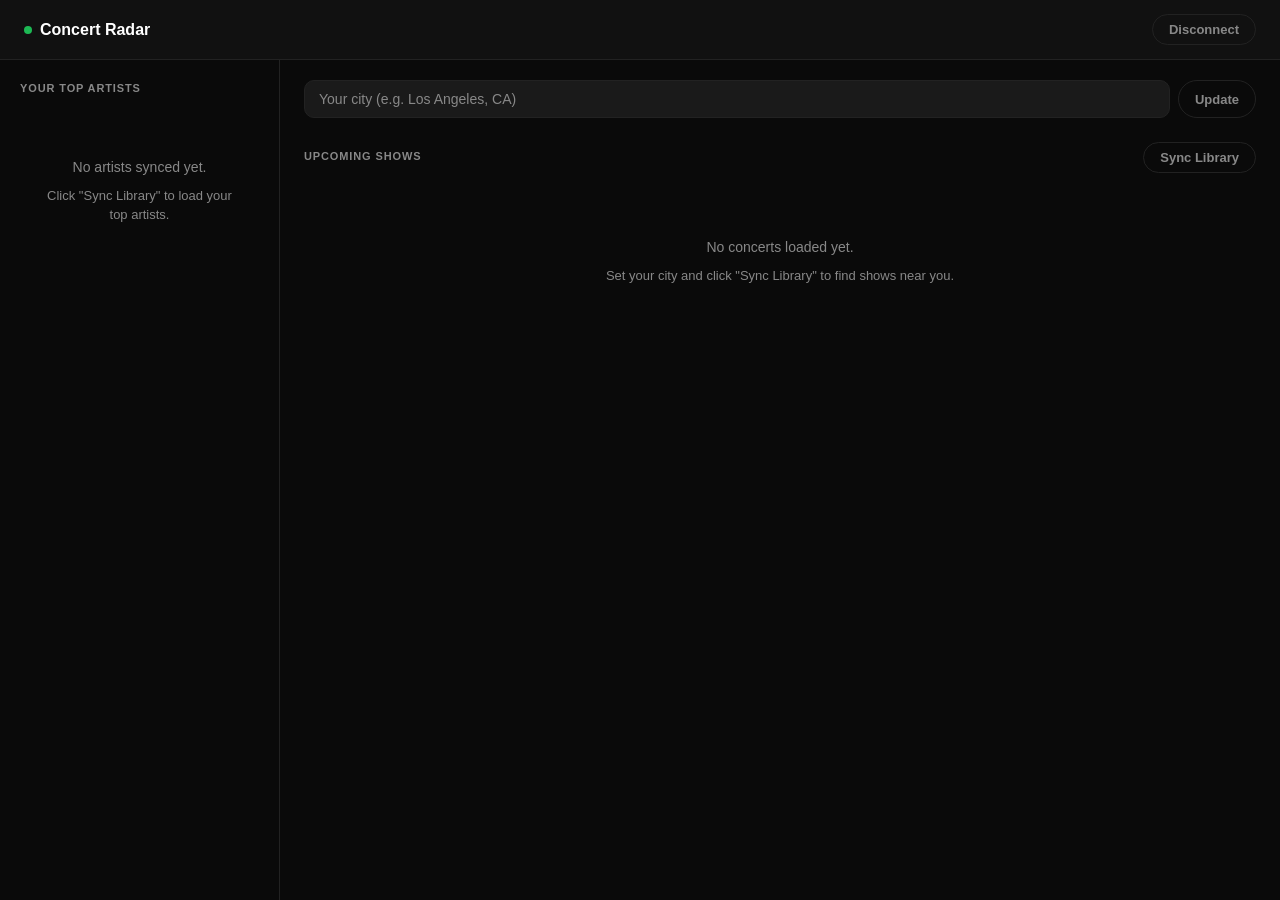
==== frontend/dashboard.html @ 44322c9a "initial commit - concert radar v1" ====
<!DOCTYPE html>
<html lang="en">
<head>
  <meta charset="UTF-8" />
  <meta name="viewport" content="width=device-width, initial-scale=1.0" />
  <title>Concert Radar</title>
  <link rel="stylesheet" href="style.css" />
</head>
<body>

  <header class="header">
    <div class="header-logo">
      <span class="dot"></span>
      Concert Radar
    </div>
    <div class="header-user">
      <img id="header-avatar" class="header-avatar hidden" src="" alt="" />
      <span id="header-name" class="header-name"></span>
      <button class="btn btn-ghost btn-sm" id="logout-btn">Disconnect</button>
    </div>
  </header>

  <div class="layout">

    <!-- Sidebar: top artists + D3 affinity chart -->
    <aside class="sidebar">
      <div class="section-title">Your Top Artists</div>
      <div id="artists-container">
        <div class="empty-state">
          <p>No artists synced yet.</p>
          <p>Click "Sync Library" to load your top artists.</p>
        </div>
      </div>
    </aside>

    <!-- Main: city input + concert feed -->
    <main class="main">

      <div class="city-bar">
        <input id="city-input" class="input" type="text" placeholder="Your city (e.g. Los Angeles, CA)" />
        <button class="btn btn-ghost btn-sm" id="city-btn">Update</button>
      </div>

      <div style="display:flex; align-items:center; justify-content:space-between; margin-bottom:16px;">
        <div>
          <div class="section-title" style="margin-bottom:0">Upcoming Shows</div>
          <div id="last-updated" class="text-muted" style="font-size:12px;margin-top:2px;"></div>
        </div>
        <button class="btn btn-ghost btn-sm" id="sync-btn">Sync Library</button>
      </div>

      <div class="filter-bar hidden" id="filter-bar">
        <span class="filter-label">Filter:</span>
        <select class="filter-select" id="filter-date">
          <option value="">Any date</option>
          <option value="7">Next 7 days</option>
          <option value="30">Next 30 days</option>
          <option value="90">Next 3 months</option>
        </select>
        <select class="filter-select" id="filter-radius">
          <option value="50">Within 50 mi</option>
          <option value="25">Within 25 mi</option>
          <option value="100">Within 100 mi</option>
        </select>
      </div>

      <div id="feed-container">
        <div class="empty-state">
          <p>No concerts loaded yet.</p>
          <p id="feed-hint">Set your city and click "Sync Library" to find shows near you.</p>
        </div>
      </div>

    </main>
  </div>

  <script src="https://cdn.jsdelivr.net/npm/d3@7/dist/d3.min.js"></script>
  <script src="js/api.js"></script>
  <script src="js/auth.js"></script>
  <script src="js/charts.js"></script>
  <script>
    document.addEventListener('DOMContentLoaded', async () => {
      const user = await requireAuth();
      if (!user) return;

      // Populate header
      document.getElementById('header-name').textContent = user.display_name || user.email || '';
      if (user.avatar_url) {
        const avatar = document.getElementById('header-avatar');
        avatar.src = user.avatar_url;
        avatar.classList.remove('hidden');
      }

      if (user.city) {
        document.getElementById('city-input').value = user.city;
      }

      document.getElementById('logout-btn').addEventListener('click', logout);

      const cityBtn = document.getElementById('city-btn');
      cityBtn.addEventListener('click', async () => {
        const city = document.getElementById('city-input').value.trim();
        if (!city) return;
        cityBtn.textContent = 'Saving…';
        cityBtn.disabled = true;
        try {
          await apiFetch('/user/city', { method: 'POST', body: JSON.stringify({ city }) });
          await loadConcerts();
        } catch (err) {
          alert(`Could not save city: ${err.message}`);
        } finally {
          cityBtn.textContent = 'Update';
          cityBtn.disabled = false;
        }
      });

      // Load previously synced artists + concerts
      try {
        const existing = await apiFetch('/artists');
        if (existing.synced > 0) {
          renderArtists(existing.artists);
          loadConcerts();
        }
      } catch (_) {}

      // Sync Library
      const syncBtn = document.getElementById('sync-btn');
      syncBtn.addEventListener('click', async () => {
        syncBtn.textContent = 'Syncing…';
        syncBtn.disabled = true;
        try {
          const result = await apiFetch('/artists/sync', { method: 'POST' });
          renderArtists(result.artists);
          await loadConcerts();
        } catch (err) {
          alert(`Sync failed: ${err.message}`);
        } finally {
          syncBtn.textContent = 'Sync Library';
          syncBtn.disabled = false;
        }
      });
    });

    async function loadConcerts() {
      const feed = document.getElementById('feed-container');
      feed.innerHTML = '<div class="empty-state"><p class="skeleton" style="width:60%;height:14px;margin:0 auto"></p></div>';
      try {
        const data = await apiFetch('/concerts');
        renderConcerts(data.concerts);
        const ts = document.getElementById('last-updated');
        ts.textContent = data.total
          ? `${data.total} show${data.total === 1 ? '' : 's'} · updated just now`
          : '';
      } catch (err) {
        feed.innerHTML = `<div class="empty-state"><p class="text-error">${err.message}</p></div>`;
      }
    }

    function renderArtists(artists) {
      createAffinityChart('#artists-container', artists);
    }

    function renderConcerts(concerts) {
      const feed = document.getElementById('feed-container');
      if (!concerts.length) {
        feed.innerHTML = '<div class="empty-state"><p>No upcoming shows found in your area.</p><p>Try a different city or sync your library again.</p></div>';
        return;
      }

      document.getElementById('filter-bar').classList.remove('hidden');
      feed.innerHTML = '';

      concerts.forEach(c => {
        const a = document.createElement('a');
        a.href = c.ticket_url || '#';
        a.target = '_blank';
        a.rel = 'noopener noreferrer';

        const card = document.createElement('div');
        card.className = 'card';

        const img = document.createElement('img');
        img.className = 'card-artist-img';
        img.src = c.artist_image_url || '';
        img.alt = c.artist_name;
        img.onerror = () => { img.style.display = 'none'; };

        const body = document.createElement('div');
        body.className = 'card-body';

        const top = document.createElement('div');
        top.className = 'card-top';
        const artistSpan = document.createElement('span');
        artistSpan.className = 'card-artist';
        artistSpan.textContent = c.artist_name;
        const badge = document.createElement('span');
        badge.className = 'badge';
        badge.textContent = `${Math.round(c.affinity_score)} affinity`;
        top.append(artistSpan, badge);

        const eventDiv = document.createElement('div');
        eventDiv.className = 'card-event';
        eventDiv.textContent = c.event_name;

        const venueDiv = document.createElement('div');
        venueDiv.className = 'card-venue';
        venueDiv.textContent = [c.venue_name, c.venue_city].filter(Boolean).join(' · ');

        const footer = document.createElement('div');
        footer.className = 'card-footer';
        const dateSpan = document.createElement('span');
        dateSpan.className = 'card-date';
        dateSpan.textContent = c.event_date
          ? new Date(c.event_date).toLocaleDateString('en-US', { month: 'short', day: 'numeric', year: 'numeric' })
          : '';
        const priceSpan = document.createElement('span');
        priceSpan.className = 'card-price';
        if (c.price_min != null) {
          priceSpan.textContent = c.price_max && c.price_max !== c.price_min
            ? `$${Math.round(c.price_min)}–$${Math.round(c.price_max)}`
            : `From $${Math.round(c.price_min)}`;
        }
        footer.append(dateSpan, priceSpan);

        body.append(top, eventDiv, venueDiv, footer);
        card.append(img, body);
        a.appendChild(card);
        feed.appendChild(a);
      });
    }
  </script>

</body>
</html>
---- frontend/style.css ----
*, *::before, *::after { box-sizing: border-box; margin: 0; padding: 0; }

:root {
  --bg:        #0a0a0a;
  --surface:   #111;
  --surface-2: #1a1a1a;
  --border:    #222;
  --accent:    #1db954;
  --accent-hover: #1ed760;
  --text:      #fff;
  --muted:     #888;
  --error:     #e05461;
  --radius:    10px;
}

body {
  font-family: -apple-system, BlinkMacSystemFont, "Segoe UI", Helvetica, sans-serif;
  background: var(--bg);
  color: var(--text);
  font-size: 14px;
  line-height: 1.5;
  min-height: 100vh;
}

a { color: inherit; text-decoration: none; }

/* ── Buttons ──────────────────────────────────────────────────── */

.btn {
  display: inline-flex;
  align-items: center;
  gap: 8px;
  padding: 11px 22px;
  border-radius: 500px;
  border: none;
  font-size: 14px;
  font-weight: 600;
  cursor: pointer;
  transition: background 0.15s, color 0.15s, border-color 0.15s;
  white-space: nowrap;
}

.btn-primary {
  background: var(--accent);
  color: #000;
}
.btn-primary:hover { background: var(--accent-hover); }

.btn-ghost {
  background: transparent;
  color: var(--muted);
  border: 1px solid var(--border);
}
.btn-ghost:hover { color: var(--text); border-color: #444; }

.btn-sm { padding: 7px 16px; font-size: 13px; }

/* ── Inputs ───────────────────────────────────────────────────── */

.input {
  background: var(--surface-2);
  border: 1px solid var(--border);
  border-radius: var(--radius);
  color: var(--text);
  font-size: 14px;
  padding: 10px 14px;
  outline: none;
  transition: border-color 0.15s;
  width: 100%;
}
.input:focus { border-color: #444; }
.input::placeholder { color: var(--muted); }

/* ── Header ───────────────────────────────────────────────────── */

.header {
  display: flex;
  align-items: center;
  justify-content: space-between;
  padding: 0 24px;
  height: 60px;
  border-bottom: 1px solid var(--border);
  background: var(--surface);
  position: sticky;
  top: 0;
  z-index: 10;
}

.header-logo {
  font-size: 16px;
  font-weight: 700;
  display: flex;
  align-items: center;
  gap: 8px;
}

.header-logo .dot {
  width: 8px;
  height: 8px;
  background: var(--accent);
  border-radius: 50%;
}

.header-user {
  display: flex;
  align-items: center;
  gap: 12px;
}

.header-avatar {
  width: 32px;
  height: 32px;
  border-radius: 50%;
  object-fit: cover;
  background: var(--border);
}

.header-name { font-size: 13px; color: var(--muted); }

/* ── Layout ───────────────────────────────────────────────────── */

.layout {
  display: grid;
  grid-template-columns: 280px 1fr;
  gap: 0;
  min-height: calc(100vh - 60px);
}

.sidebar {
  border-right: 1px solid var(--border);
  padding: 20px;
  overflow-y: auto;
}

.main {
  padding: 20px 24px;
  overflow-y: auto;
}

/* ── Section titles ───────────────────────────────────────────── */

.section-title {
  font-size: 11px;
  font-weight: 600;
  letter-spacing: 0.08em;
  text-transform: uppercase;
  color: var(--muted);
  margin-bottom: 12px;
}

/* ── City bar ─────────────────────────────────────────────────── */

.city-bar {
  display: flex;
  gap: 8px;
  margin-bottom: 24px;
}

.city-bar .input { flex: 1; }

/* ── Concert card ─────────────────────────────────────────────── */

.card {
  background: var(--surface);
  border: 1px solid var(--border);
  border-radius: var(--radius);
  padding: 16px;
  display: flex;
  gap: 14px;
  transition: border-color 0.15s;
}
.card:hover { border-color: #333; }
.card + .card { margin-top: 10px; }

.card-artist-img {
  width: 56px;
  height: 56px;
  border-radius: 50%;
  object-fit: cover;
  flex-shrink: 0;
  background: var(--surface-2);
}

.card-body { flex: 1; min-width: 0; }

.card-top {
  display: flex;
  align-items: center;
  gap: 8px;
  margin-bottom: 4px;
}

.card-artist { font-weight: 600; font-size: 15px; }

.badge {
  font-size: 11px;
  font-weight: 700;
  background: rgba(29, 185, 84, 0.15);
  color: var(--accent);
  border: 1px solid rgba(29, 185, 84, 0.25);
  border-radius: 500px;
  padding: 2px 8px;
  white-space: nowrap;
}

.card-event { font-size: 13px; color: var(--muted); margin-bottom: 2px; overflow: hidden; text-overflow: ellipsis; white-space: nowrap; }
.card-venue { font-size: 13px; color: var(--muted); }

.card-footer {
  display: flex;
  align-items: center;
  justify-content: space-between;
  margin-top: 10px;
}

.card-date  { font-size: 13px; font-weight: 600; }
.card-price { font-size: 13px; color: var(--muted); }

/* ── Filter bar ───────────────────────────────────────────────── */

.filter-bar {
  display: flex;
  gap: 8px;
  flex-wrap: wrap;
  margin-bottom: 20px;
  align-items: center;
}

.filter-select {
  background: var(--surface);
  border: 1px solid var(--border);
  color: var(--text);
  border-radius: 500px;
  font-size: 13px;
  padding: 6px 12px;
  cursor: pointer;
  outline: none;
}
.filter-select:focus { border-color: #444; }

.filter-label {
  font-size: 12px;
  color: var(--muted);
  margin-left: 4px;
}

/* ── Sidebar artist row ───────────────────────────────────────── */

.artist-row {
  display: flex;
  align-items: center;
  gap: 10px;
  padding: 8px 0;
  border-bottom: 1px solid var(--border);
}
.artist-row:last-child { border-bottom: none; }

.artist-row-img {
  width: 36px;
  height: 36px;
  border-radius: 50%;
  object-fit: cover;
  background: var(--surface-2);
  flex-shrink: 0;
}

.artist-row-info { flex: 1; min-width: 0; }
.artist-row-name { font-size: 13px; font-weight: 500; overflow: hidden; text-overflow: ellipsis; white-space: nowrap; }
.artist-row-score { font-size: 11px; color: var(--muted); }

.artist-row.has-show .artist-row-name { color: var(--accent); }

/* ── Empty / loading states ───────────────────────────────────── */

.empty-state {
  text-align: center;
  padding: 48px 24px;
  color: var(--muted);
}
.empty-state p + p { margin-top: 8px; font-size: 13px; }

.skeleton {
  background: linear-gradient(90deg, var(--surface) 25%, var(--surface-2) 50%, var(--surface) 75%);
  background-size: 200% 100%;
  animation: shimmer 1.4s infinite;
  border-radius: 6px;
}
@keyframes shimmer { to { background-position: -200% 0; } }

/* ── Utilities ────────────────────────────────────────────────── */

.hidden  { display: none !important; }
.mt-4    { margin-top: 4px; }
.mt-8    { margin-top: 8px; }
.mt-16   { margin-top: 16px; }
.text-muted { color: var(--muted); }
.text-accent { color: var(--accent); }
.text-error  { color: var(--error); }

/* ── Landing page ─────────────────────────────────────────────── */

.landing {
  display: flex;
  align-items: center;
  justify-content: center;
  min-height: 100vh;
  padding: 24px;
}

.landing-card {
  background: var(--surface);
  border: 1px solid var(--border);
  border-radius: 16px;
  padding: 56px 48px;
  max-width: 480px;
  width: 100%;
  text-align: center;
}

.landing-logo {
  font-size: 13px;
  font-weight: 700;
  letter-spacing: 0.1em;
  text-transform: uppercase;
  color: var(--accent);
  margin-bottom: 24px;
  display: flex;
  align-items: center;
  justify-content: center;
  gap: 6px;
}

.landing-logo svg { width: 16px; height: 16px; }

.landing-headline {
  font-size: 2rem;
  font-weight: 700;
  line-height: 1.2;
  margin-bottom: 12px;
}

.landing-sub {
  color: var(--muted);
  font-size: 15px;
  margin-bottom: 36px;
  line-height: 1.6;
}

.how-it-works {
  display: grid;
  grid-template-columns: 1fr 1fr;
  gap: 12px;
  margin-bottom: 36px;
  text-align: left;
}

.step {
  background: var(--surface-2);
  border: 1px solid var(--border);
  border-radius: var(--radius);
  padding: 12px 14px;
}

.step-num {
  font-size: 11px;
  font-weight: 700;
  color: var(--accent);
  margin-bottom: 4px;
}

.step-text { font-size: 12px; color: var(--muted); line-height: 1.4; }

@media (max-width: 520px) {
  .landing-card { padding: 36px 24px; }
  .landing-headline { font-size: 1.6rem; }
  .how-it-works { grid-template-columns: 1fr; }
  .layout { grid-template-columns: 1fr; }
  .sidebar { border-right: none; border-bottom: 1px solid var(--border); }
}
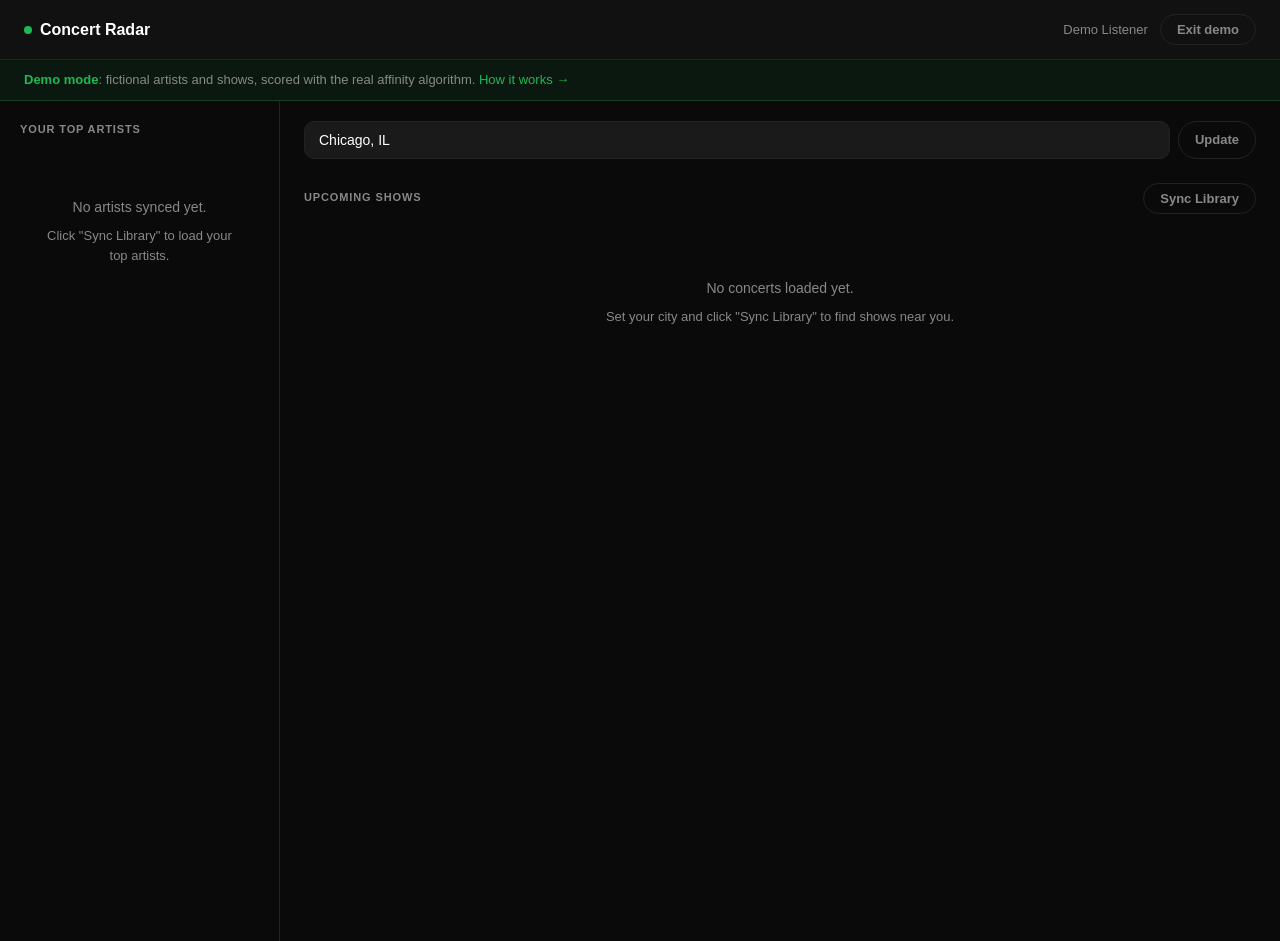
==== commit f03f57a4: "feat(frontend): add no-login demo mode and make site subpath-safe - demo.js serves fictional artists" ====
--- a/frontend/dashboard.html
+++ b/frontend/dashboard.html
@@ -20,6 +20,11 @@
     </div>
   </header>
 
+  <div id="demo-banner" class="demo-banner hidden">
+    <strong>Demo mode</strong>: fictional artists and shows, scored with the real affinity algorithm.
+    <a href="https://github.com/ShawnJoshua03/concert-radar">How it works →</a>
+  </div>
+
   <div class="layout">
 
     <!-- Sidebar: top artists + D3 affinity chart -->
@@ -57,11 +62,6 @@
           <option value="30">Next 30 days</option>
           <option value="90">Next 3 months</option>
         </select>
-        <select class="filter-select" id="filter-radius">
-          <option value="50">Within 50 mi</option>
-          <option value="25">Within 25 mi</option>
-          <option value="100">Within 100 mi</option>
-        </select>
       </div>
 
       <div id="feed-container">
@@ -74,7 +74,8 @@
     </main>
   </div>
 
-  <script src="https://cdn.jsdelivr.net/npm/d3@7/dist/d3.min.js"></script>
+  <script src="https://cdn.jsdelivr.net/npm/d3@7.9.0/dist/d3.min.js"></script>
+  <script src="js/demo.js"></script>
   <script src="js/api.js"></script>
   <script src="js/auth.js"></script>
   <script src="js/charts.js"></script>
@@ -83,6 +84,8 @@
       const user = await requireAuth();
       if (!user) return;
 
+      if (DEMO_MODE) document.getElementById('demo-banner').classList.remove('hidden');
+
       // Populate header
       document.getElementById('header-name').textContent = user.display_name || user.email || '';
       if (user.avatar_url) {
@@ -96,6 +99,9 @@
       }
 
       document.getElementById('logout-btn').addEventListener('click', logout);
+      if (DEMO_MODE) document.getElementById('logout-btn').textContent = 'Exit demo';
+
+      document.getElementById('filter-date').addEventListener('change', () => renderConcerts(allConcerts));
 
       const cityBtn = document.getElementById('city-btn');
       cityBtn.addEventListener('click', async () => {
@@ -141,18 +147,29 @@
       });
     });
 
+    let allConcerts = [];
+
+    function applyDateFilter(concerts) {
+      const days = Number(document.getElementById('filter-date').value);
+      if (!days) return concerts;
+      const cutoff = Date.now() + days * 24 * 60 * 60 * 1000;
+      return concerts.filter(c => c.event_date && new Date(c.event_date).getTime() <= cutoff);
+    }
+
     async function loadConcerts() {
       const feed = document.getElementById('feed-container');
       feed.innerHTML = '<div class="empty-state"><p class="skeleton" style="width:60%;height:14px;margin:0 auto"></p></div>';
       try {
         const data = await apiFetch('/concerts');
-        renderConcerts(data.concerts);
+        allConcerts = data.concerts;
+        renderConcerts(allConcerts);
         const ts = document.getElementById('last-updated');
         ts.textContent = data.total
           ? `${data.total} show${data.total === 1 ? '' : 's'} · updated just now`
           : '';
       } catch (err) {
-        feed.innerHTML = `<div class="empty-state"><p class="text-error">${err.message}</p></div>`;
+        feed.innerHTML = '<div class="empty-state"><p class="text-error"></p></div>';
+        feed.querySelector('.text-error').textContent = err.message;
       }
     }
 
@@ -160,73 +177,127 @@
       createAffinityChart('#artists-container', artists);
     }
 
-    function renderConcerts(concerts) {
+    function renderConcerts(allShows) {
       const feed = document.getElementById('feed-container');
-      if (!concerts.length) {
+      if (!allShows.length) {
         feed.innerHTML = '<div class="empty-state"><p>No upcoming shows found in your area.</p><p>Try a different city or sync your library again.</p></div>';
         return;
       }
 
       document.getElementById('filter-bar').classList.remove('hidden');
+      const concerts = applyDateFilter(allShows);
+      if (!concerts.length) {
+        feed.innerHTML = '<div class="empty-state"><p>No shows in that date range.</p><p>Try a wider window.</p></div>';
+        return;
+      }
       feed.innerHTML = '';
 
+      const grid = document.createElement('div');
+      grid.className = 'concert-feed-grid';
+
+      const NS   = 'http://www.w3.org/2000/svg';
+      const R    = 18;
+      const CIRC = 2 * Math.PI * R;
+
       concerts.forEach(c => {
-        const a = document.createElement('a');
-        a.href = c.ticket_url || '#';
-        a.target = '_blank';
-        a.rel = 'noopener noreferrer';
-
-        const card = document.createElement('div');
-        card.className = 'card';
-
-        const img = document.createElement('img');
-        img.className = 'card-artist-img';
-        img.src = c.artist_image_url || '';
-        img.alt = c.artist_name;
-        img.onerror = () => { img.style.display = 'none'; };
-
-        const body = document.createElement('div');
-        body.className = 'card-body';
-
-        const top = document.createElement('div');
-        top.className = 'card-top';
-        const artistSpan = document.createElement('span');
-        artistSpan.className = 'card-artist';
-        artistSpan.textContent = c.artist_name;
-        const badge = document.createElement('span');
-        badge.className = 'badge';
-        badge.textContent = `${Math.round(c.affinity_score)} affinity`;
-        top.append(artistSpan, badge);
-
-        const eventDiv = document.createElement('div');
-        eventDiv.className = 'card-event';
-        eventDiv.textContent = c.event_name;
-
-        const venueDiv = document.createElement('div');
-        venueDiv.className = 'card-venue';
-        venueDiv.textContent = [c.venue_name, c.venue_city].filter(Boolean).join(' · ');
+        const arcLen = (Math.min(c.affinity_score, 100) / 100) * CIRC;
+
+        // ── Card link wrapper ───────────────────────────────────────
+        const link = document.createElement('a');
+        link.className = 'concert-card';
+        if (c.ticket_url) {
+          link.href   = c.ticket_url;
+          link.target = '_blank';
+          link.rel    = 'noopener noreferrer';
+        }
+
+        // ── Backdrop: photo + gradient overlay + affinity ring ──────
+        const backdrop = document.createElement('div');
+        backdrop.className = 'concert-card-backdrop';
+
+        if (c.artist_image_url) {
+          const img = document.createElement('img');
+          img.className = 'concert-card-img';
+          img.src       = c.artist_image_url;
+          img.alt       = c.artist_name;
+          img.onerror   = () => { img.style.display = 'none'; };
+          backdrop.appendChild(img);
+        }
+
+        // SVG arc — created via createElementNS for correct SVG namespace
+        const affDiv = document.createElement('div');
+        affDiv.className = 'concert-card-affinity';
+
+        const svg = document.createElementNS(NS, 'svg');
+        svg.setAttribute('viewBox', '0 0 44 44');
+        svg.setAttribute('class', 'affinity-ring');
+
+        const bgCircle = document.createElementNS(NS, 'circle');
+        bgCircle.setAttribute('cx', '22');
+        bgCircle.setAttribute('cy', '22');
+        bgCircle.setAttribute('r', R);
+        bgCircle.setAttribute('class', 'affinity-ring-bg');
+
+        const fillCircle = document.createElementNS(NS, 'circle');
+        fillCircle.setAttribute('cx', '22');
+        fillCircle.setAttribute('cy', '22');
+        fillCircle.setAttribute('r', R);
+        fillCircle.setAttribute('class', 'affinity-ring-fill');
+        fillCircle.style.strokeDasharray = `0 ${CIRC.toFixed(1)}`;
+
+        const ringLabel = document.createElement('div');
+        ringLabel.className = 'affinity-ring-label';
+        ringLabel.textContent = Math.round(c.affinity_score);
+
+        svg.append(bgCircle, fillCircle);
+        affDiv.append(svg, ringLabel);
+        backdrop.appendChild(affDiv);
+
+        // Animate arc in after paint so the CSS transition fires
+        requestAnimationFrame(() => requestAnimationFrame(() => {
+          fillCircle.style.strokeDasharray = `${arcLen.toFixed(1)} ${CIRC.toFixed(1)}`;
+        }));
+
+        // ── Text content ────────────────────────────────────────────
+        const content = document.createElement('div');
+        content.className = 'concert-card-content';
+
+        const artistEl = document.createElement('div');
+        artistEl.className = 'concert-card-artist';
+        artistEl.textContent = c.artist_name;
+
+        const eventEl = document.createElement('div');
+        eventEl.className = 'concert-card-event';
+        eventEl.textContent = c.event_name;
+
+        const venueEl = document.createElement('div');
+        venueEl.className = 'concert-card-venue';
+        venueEl.textContent = [c.venue_name, c.venue_city].filter(Boolean).join(' · ');
 
         const footer = document.createElement('div');
-        footer.className = 'card-footer';
-        const dateSpan = document.createElement('span');
-        dateSpan.className = 'card-date';
-        dateSpan.textContent = c.event_date
+        footer.className = 'concert-card-footer';
+
+        const dateEl = document.createElement('span');
+        dateEl.className = 'concert-card-date';
+        dateEl.textContent = c.event_date
           ? new Date(c.event_date).toLocaleDateString('en-US', { month: 'short', day: 'numeric', year: 'numeric' })
           : '';
-        const priceSpan = document.createElement('span');
-        priceSpan.className = 'card-price';
+
+        const priceEl = document.createElement('span');
+        priceEl.className = 'concert-card-price';
         if (c.price_min != null) {
-          priceSpan.textContent = c.price_max && c.price_max !== c.price_min
+          priceEl.textContent = c.price_max && c.price_max !== c.price_min
             ? `$${Math.round(c.price_min)}–$${Math.round(c.price_max)}`
             : `From $${Math.round(c.price_min)}`;
         }
-        footer.append(dateSpan, priceSpan);
-
-        body.append(top, eventDiv, venueDiv, footer);
-        card.append(img, body);
-        a.appendChild(card);
-        feed.appendChild(a);
+
+        footer.append(dateEl, priceEl);
+        content.append(artistEl, eventEl, venueEl, footer);
+        link.append(backdrop, content);
+        grid.appendChild(link);
       });
+
+      feed.appendChild(grid);
     }
   </script>
 
--- a/frontend/style.css
+++ b/frontend/style.css
@@ -54,6 +54,7 @@
 .btn-ghost:hover { color: var(--text); border-color: #444; }
 
 .btn-sm { padding: 7px 16px; font-size: 13px; }
+.btn-block { width: 100%; justify-content: center; }
 
 /* ── Inputs ───────────────────────────────────────────────────── */
 
@@ -121,7 +122,7 @@
 
 .layout {
   display: grid;
-  grid-template-columns: 280px 1fr;
+  grid-template-columns: 280px minmax(0, 1fr);
   gap: 0;
   min-height: calc(100vh - 60px);
 }
@@ -157,64 +158,6 @@
 }
 
 .city-bar .input { flex: 1; }
-
-/* ── Concert card ─────────────────────────────────────────────── */
-
-.card {
-  background: var(--surface);
-  border: 1px solid var(--border);
-  border-radius: var(--radius);
-  padding: 16px;
-  display: flex;
-  gap: 14px;
-  transition: border-color 0.15s;
-}
-.card:hover { border-color: #333; }
-.card + .card { margin-top: 10px; }
-
-.card-artist-img {
-  width: 56px;
-  height: 56px;
-  border-radius: 50%;
-  object-fit: cover;
-  flex-shrink: 0;
-  background: var(--surface-2);
-}
-
-.card-body { flex: 1; min-width: 0; }
-
-.card-top {
-  display: flex;
-  align-items: center;
-  gap: 8px;
-  margin-bottom: 4px;
-}
-
-.card-artist { font-weight: 600; font-size: 15px; }
-
-.badge {
-  font-size: 11px;
-  font-weight: 700;
-  background: rgba(29, 185, 84, 0.15);
-  color: var(--accent);
-  border: 1px solid rgba(29, 185, 84, 0.25);
-  border-radius: 500px;
-  padding: 2px 8px;
-  white-space: nowrap;
-}
-
-.card-event { font-size: 13px; color: var(--muted); margin-bottom: 2px; overflow: hidden; text-overflow: ellipsis; white-space: nowrap; }
-.card-venue { font-size: 13px; color: var(--muted); }
-
-.card-footer {
-  display: flex;
-  align-items: center;
-  justify-content: space-between;
-  margin-top: 10px;
-}
-
-.card-date  { font-size: 13px; font-weight: 600; }
-.card-price { font-size: 13px; color: var(--muted); }
 
 /* ── Filter bar ───────────────────────────────────────────────── */
 
@@ -268,8 +211,6 @@
 .artist-row-name { font-size: 13px; font-weight: 500; overflow: hidden; text-overflow: ellipsis; white-space: nowrap; }
 .artist-row-score { font-size: 11px; color: var(--muted); }
 
-.artist-row.has-show .artist-row-name { color: var(--accent); }
-
 /* ── Empty / loading states ───────────────────────────────────── */
 
 .empty-state {
@@ -370,10 +311,206 @@
 
 .step-text { font-size: 12px; color: var(--muted); line-height: 1.4; }
 
+.landing-note {
+  margin-top: 16px;
+  font-size: 12px;
+  color: var(--muted);
+  line-height: 1.5;
+}
+
+.landing-note a,
+.landing-footer a,
+.demo-banner a { color: var(--accent); }
+.landing-note a:hover,
+.landing-footer a:hover,
+.demo-banner a:hover { text-decoration: underline; }
+
+.landing-footer {
+  margin-top: 28px;
+  font-size: 12px;
+}
+
+/* ── Demo banner ──────────────────────────────────────────────── */
+
+.demo-banner {
+  padding: 10px 24px;
+  font-size: 13px;
+  color: var(--muted);
+  background: rgba(29, 185, 84, 0.08);
+  border-bottom: 1px solid rgba(29, 185, 84, 0.25);
+}
+.demo-banner strong { color: var(--accent); }
+
+/* ── Concert card — image backdrop redesign ───────────────────── */
+
+.concert-feed-grid {
+  display: grid;
+  grid-template-columns: repeat(2, minmax(0, 1fr));
+  gap: 14px;
+}
+
+.concert-card {
+  display: block;
+  border-radius: var(--radius);
+  overflow: hidden;
+  background: var(--surface);
+  border: 1px solid var(--border);
+  text-decoration: none;
+  color: inherit;
+  transition: transform 0.15s, border-color 0.15s, box-shadow 0.15s;
+}
+.concert-card:not([href]) { cursor: default; }
+.concert-card:hover {
+  transform: translateY(-3px);
+  border-color: #2a2a2a;
+  box-shadow: 0 8px 28px rgba(0, 0, 0, 0.45);
+}
+
+.concert-card-backdrop {
+  position: relative;
+  height: 150px;
+  overflow: hidden;
+  background: var(--surface-2);
+}
+
+.concert-card-img {
+  width: 100%;
+  height: 100%;
+  object-fit: cover;
+  object-position: center 20%;
+  display: block;
+  filter: brightness(0.55);
+  transition: filter 0.2s;
+}
+.concert-card:hover .concert-card-img { filter: brightness(0.7); }
+
+.concert-card-backdrop::after {
+  content: '';
+  position: absolute;
+  inset: 0;
+  background: linear-gradient(
+    to bottom,
+    transparent 15%,
+    rgba(17, 17, 17, 0.45) 55%,
+    #111 100%
+  );
+}
+
+.concert-card-affinity {
+  position: absolute;
+  top: 10px;
+  right: 10px;
+  width: 44px;
+  height: 44px;
+  z-index: 1;
+}
+
+.affinity-ring {
+  width: 44px;
+  height: 44px;
+  transform: rotate(-90deg);
+  display: block;
+}
+
+.affinity-ring-bg {
+  fill: none;
+  stroke: rgba(255, 255, 255, 0.15);
+  stroke-width: 3;
+}
+
+.affinity-ring-fill {
+  fill: none;
+  stroke: var(--accent);
+  stroke-width: 3;
+  stroke-linecap: round;
+  transition: stroke-dasharray 0.7s cubic-bezier(0.4, 0, 0.2, 1);
+}
+
+.affinity-ring-label {
+  position: absolute;
+  inset: 0;
+  display: flex;
+  align-items: center;
+  justify-content: center;
+  font-size: 11px;
+  font-weight: 700;
+  color: #fff;
+  text-shadow: 0 1px 4px rgba(0, 0, 0, 0.7);
+}
+
+.concert-card-content {
+  padding: 12px 14px 14px;
+}
+
+.concert-card-artist {
+  font-size: 12px;
+  font-weight: 700;
+  letter-spacing: 0.06em;
+  text-transform: uppercase;
+  color: var(--text);
+  margin-bottom: 3px;
+  white-space: nowrap;
+  overflow: hidden;
+  text-overflow: ellipsis;
+}
+
+.concert-card-event {
+  font-size: 13px;
+  font-weight: 500;
+  color: var(--text);
+  margin-bottom: 3px;
+  white-space: nowrap;
+  overflow: hidden;
+  text-overflow: ellipsis;
+}
+
+.concert-card-venue {
+  font-size: 12px;
+  color: var(--muted);
+  margin-bottom: 10px;
+  white-space: nowrap;
+  overflow: hidden;
+  text-overflow: ellipsis;
+}
+
+.concert-card-footer {
+  display: flex;
+  align-items: center;
+  justify-content: space-between;
+  gap: 8px;
+}
+
+.concert-card-date {
+  font-size: 12px;
+  font-weight: 600;
+  color: var(--text);
+}
+
+.concert-card-price {
+  font-size: 12px;
+  font-weight: 600;
+  color: var(--accent);
+}
+
+@media (max-width: 900px) {
+  .concert-feed-grid { grid-template-columns: minmax(0, 1fr); }
+}
+
+@media (max-width: 720px) {
+  .layout { grid-template-columns: minmax(0, 1fr); align-content: start; }
+  .sidebar { border-right: none; border-bottom: 1px solid var(--border); max-height: 320px; }
+  .header, .demo-banner { padding-left: 16px; padding-right: 16px; }
+  .main { padding: 20px 16px; }
+}
+
 @media (max-width: 520px) {
+  .landing { padding: 16px; }
   .landing-card { padding: 36px 24px; }
   .landing-headline { font-size: 1.6rem; }
   .how-it-works { grid-template-columns: 1fr; }
-  .layout { grid-template-columns: 1fr; }
-  .sidebar { border-right: none; border-bottom: 1px solid var(--border); }
-}
+  .header-name { display: none; }
+}
+
+@media (prefers-reduced-motion: reduce) {
+  *, *::before, *::after { transition: none !important; animation: none !important; }
+}
